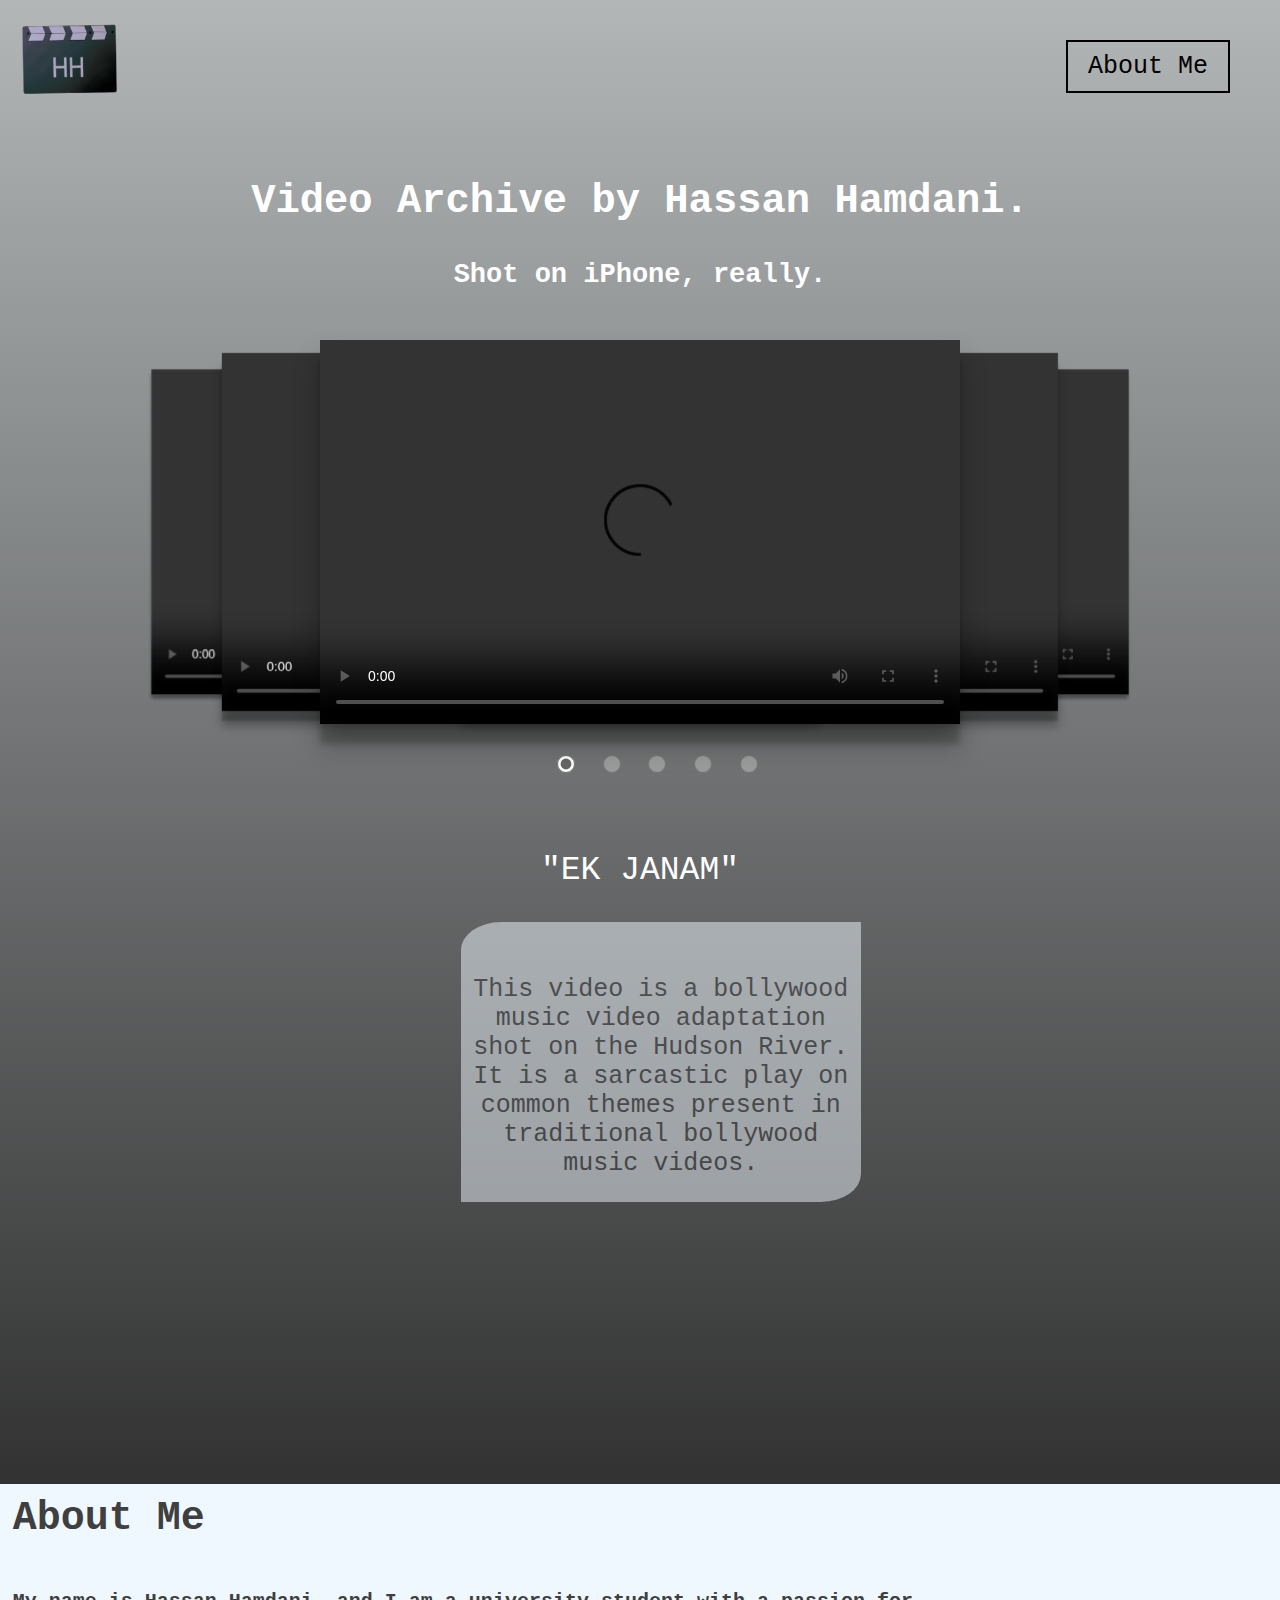
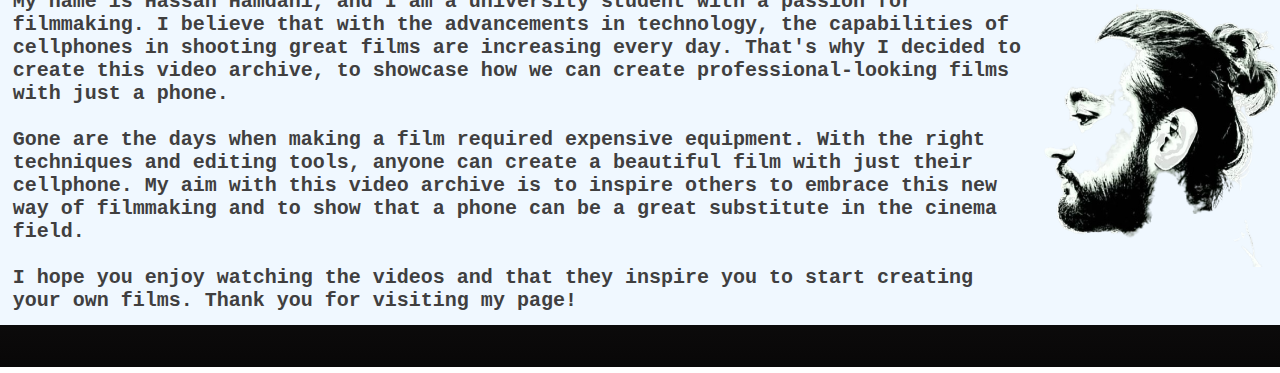
==== index.html @ 4ba4238a "rename" ====
<!DOCTYPE html>
<html lang="en">

<head>
<link rel="stylesheet" type="text/css" href="video.css">
<script src="vid.js"></script>
  <title>Cellphone Cinema</title>

</head>
<body>

  <a name="top"></a>

    <!-- add a logo in the top left corner -->
      <div class="logo" style="position: fixed; left: 20px; top: 20px; transform: rotate(-1deg);">
        <a href="#top">
          <img src="logo.png" alt="logo" style="width: 100px; height: 80px;">
        </a>
      </div>
      

    <!-- add an about me button in the top right corner opposite to the logo -->
    <div class="about-me">
        <a href="#about-section" class="hoverbutton" style="text-decoration: none; color: black; font-size: 25px; margin-right: 50px; margin-top: -10px; float: right;  border: 2px solid black ;padding: 10px 20px;">About Me</a>
    </div>
    <!-- put a heading above the slider -->
    <div class="heading">
        <h2 style="padding: 10%; padding-bottom: 0%;">Video Archive by Hassan Hamdani.</h2>
        <h4> Shot on iPhone, really.</h4>
    </div>



    

    
<!-- Create slider template with 5 slides-->
<section id="slider">
  <input type="radio" name="slider" id="s1" checked onclick="changeText('s1')">
  <input type="radio" name="slider" id="s2" onclick="changeText('s2')">
  <input type="radio" name="slider" id="s3" onclick="changeText('s3')">
  <input type="radio" name="slider" id="s4" onclick="changeText('s4')">
  <input type="radio" name="slider" id="s5" onclick="changeText('s5')">

  <!-- Put video within the slides -->
  <label for="s1" id="slide1">
    <video width = "100%" height = "100%" controls>
    <source src="video1.mp4" type="video/mp4">
    Your browser does not support the video tag.
    </video>
  </label>
  <label for="s2" id="slide2">    
    <video width = "100%" height = "100%" controls>
    <source src="video2.mp4" type="video/mp4">
    Your browser does not support the video tag.
    </video></label>
  <label for="s3" id="slide3">
    <video width = "100%" height = "100%" controls>
        <source src="vide3.mp4" type="video/mp4">
        Your browser does not support the video tag.
        </video>
  </label>
  <label for="s4" id="slide4">
    <video width = "100%" height = "100%" controls>
        <source src="video4.mp4" type="video/mp4">
        Your browser does not support the video tag.
        </video>
  </label>
  <label for="s5" id="slide5">
    <video width = "100%" height = "100%" controls>
        <source src="video5.mp4" type="video/mp4">
        Your browser does not support the video tag.
        </video>
  </label>
</section>

<!-- Put a video decription in a text box below the video that changes depending on which video is being viewed -->
<div class="video-description">
    <h3 id="header">"EK JANAM"</h3>
    <p style="height: 280px; width:400px; align-content: center; background-color: aliceblue; margin-left: 36%; opacity: 50%;" id="legend"><br> This video is a bollywood music video adaptation <br> shot on the Hudson River. It is a sarcastic play on <br> common themes present in traditional bollywood <br> music videos.</p>
</div>

<!-- Put a About me at the bottom of the page -->
<div id="about-section" class="about-me">
  <h2 style="height: 30%; width:100%; align-content: right; background-color: aliceblue; margin-top: 22%;">About Me</h2>
  <p style="height: 30%; width:100%; align-content: right; background-color: aliceblue; margin-top: 0%; opacity: 100%; flex:1;"> <img src="face.png" alt="My face" style="width: 250px; height: 300px;" id="hp"><br> My name is Hassan Hamdani, and I am a university student with a passion for filmmaking. I believe that with the advancements in technology, the capabilities of cellphones in shooting great films are increasing every day. That's why I decided to create this video archive, to showcase how we can create professional-looking films with just a phone. <br> <br> Gone are the days when making a film required expensive equipment. With the right techniques and editing tools, anyone can create a beautiful film with just their cellphone. My aim with this video archive is to inspire others to embrace this new way of filmmaking and to show that a phone can be a great substitute in the cinema field. <br> <br> I hope you enjoy watching the videos and that they inspire you to start creating your own films. Thank you for visiting my page! </p>
</div>

<div style="flex: 1;">
  
</div>


</body>
</html>
---- video.css ----
body {
margin: 0;
background-image: linear-gradient(rgb(178, 182, 183),rgb(8, 7, 7) );
font-family: monospace;
}

.heading {
text-align: center;
color: #fff;
margin: 50px 0;
font-size: 27px;

}


#slider {
position: relative;
width: 50%;
height: 30vw;
margin-left: 25%;
margin-top: 2%;
margin-bottom: 10%;
perspective: 1400px;
transform-style: preserve-3d;
}

input[type=radio] {
position: relative;
top: 108%;
left: 37%;
width: 18px;
height: 18px;
margin: 0 20px 0 0;
opacity: 0.3;
}


input[type=radio]:checked {
opacity: 1;
filter: grayscale(1)
}


#slider label {
position: absolute;
width: 100%; 
height: 100%;
top: 0;
display: flex;
align-items: center;
justify-content: center;
transition: transform 400ms ease;
}



/* Shadow element underneath the boxes */

/* Main */
#s1:checked ~ #slide1,
#s2:checked ~ #slide2,
#s3:checked ~ #slide3,
#s4:checked ~ #slide4,
#s5:checked ~ #slide5 {
box-shadow: 0 20px 26px rgba(0,0,0, 0.3), 0 20px 6px rgba(0,0,0, 0.2);
transform: translate3d(0%, 0, 0px);
}

/* Slide 2 */
#s1:checked ~ #slide2,
#s2:checked ~ #slide3,
#s3:checked ~ #slide4,
#s4:checked ~ #slide5,
#s5:checked ~ #slide1 {
box-shadow: 0 16px 10px rgba(0,0,0, 0.3), 0 10px 2px rgba(0,0,0, 0.2);
transform: translate3d(20%, 0, -100px);
}


/* Slide 4 */
#s1:checked ~ #slide3,
#s2:checked ~ #slide4,
#s3:checked ~ #slide5,
#s4:checked ~ #slide1,
#s5:checked ~ #slide2 {
box-shadow: 0 5px 4px rgba(0,0,0, 0.4);
transform: translate3d(40%, 0, -250px);
}

/* Slide 3 */
#s1:checked ~ #slide4,
#s2:checked ~ #slide5,
#s3:checked ~ #slide1,
#s4:checked ~ #slide2,
#s5:checked ~ #slide3 {
box-shadow: 0 5px 4px rgba(0,0,0, 0.4);
transform: translate3d(-40%, 0, -250px);
}

/* Slide 5 */
#s1:checked ~ #slide5,
#s2:checked ~ #slide1,
#s3:checked ~ #slide2,
#s4:checked ~ #slide3,
#s5:checked ~ #slide4 {
box-shadow: 0 16px 10px rgba(0,0,0, 0.3), 0 10px 2px rgba(0,0,0, 0.2);
transform: translate3d(-20%, 0, -100px);
}

.hoverbutton:hover{
  background-color: rgb(255, 255, 255);
  color: rgb(0, 0, 0);
  border: 1px solid rgb(0, 0, 0);

  font-size: 20px;

  font-family: monospace;
  padding: 10px;
  margin: 10px;
  cursor: pointer;
  transition: 0.5s;
}

/* About Us button*/
.about-me p{
  color:rgb(64, 63, 63);
  font-size: 20px;
  text-align: left;
  margin: 0;
  padding: 1%;
  font-weight: bold;
  font-family: monospace;


}

.about-me h2{
  color:rgb(64, 63, 63);
  font-size: 40px;
  margin: 0;
  padding: 1%;
  font-weight: bold;
  font-family: monospace;
  margin-top: 15%;
  margin-right: 5%;

}

  .video-description p {
    color: rgb(64, 63, 63);
    text-align: center;
    font-size: 25px;
    border-top-left-radius: 10%;
    border-bottom-right-radius: 10%;
  }

  .video-description h3 {
    color: rgb(255, 255, 255);
    text-align: center;
    font-size: 33px;
    font-weight: normal;
  }

  #hp  {
    float: right;    
     margin: 0 10px 100px 5px;
    }
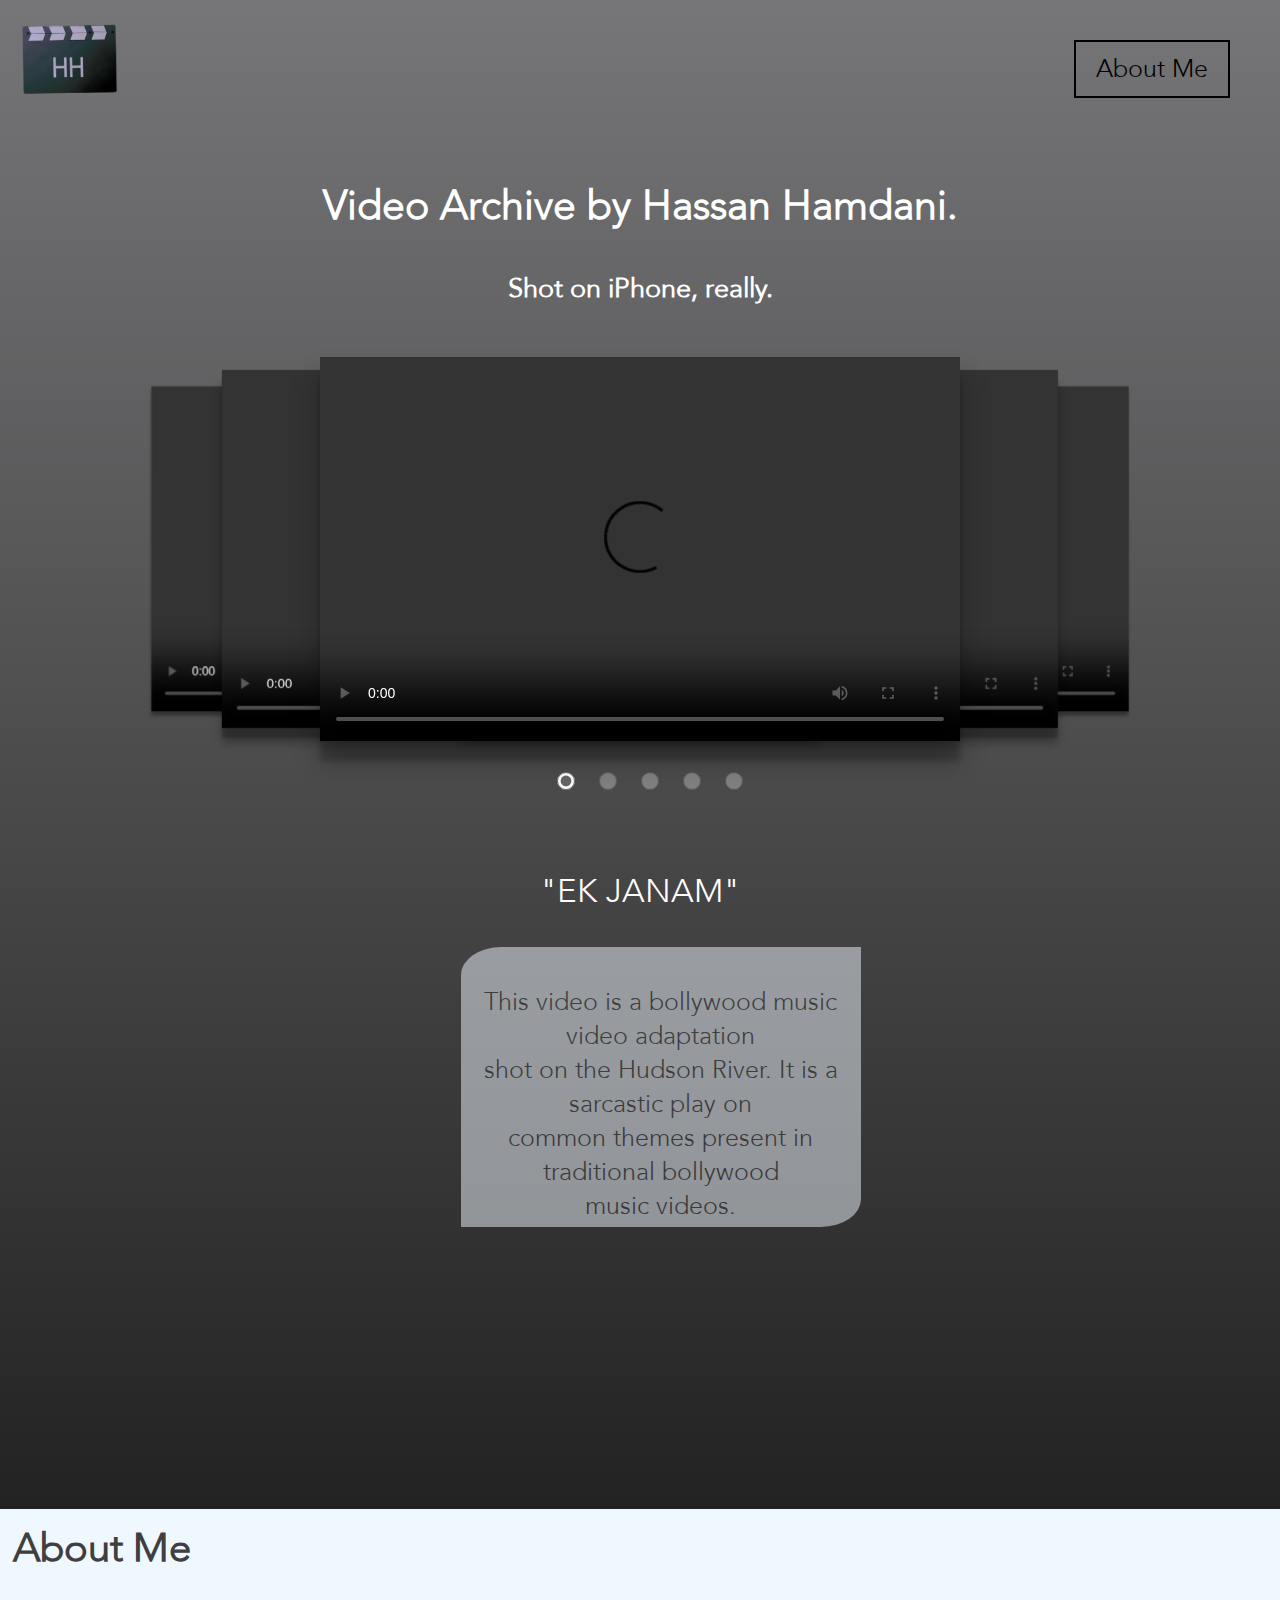
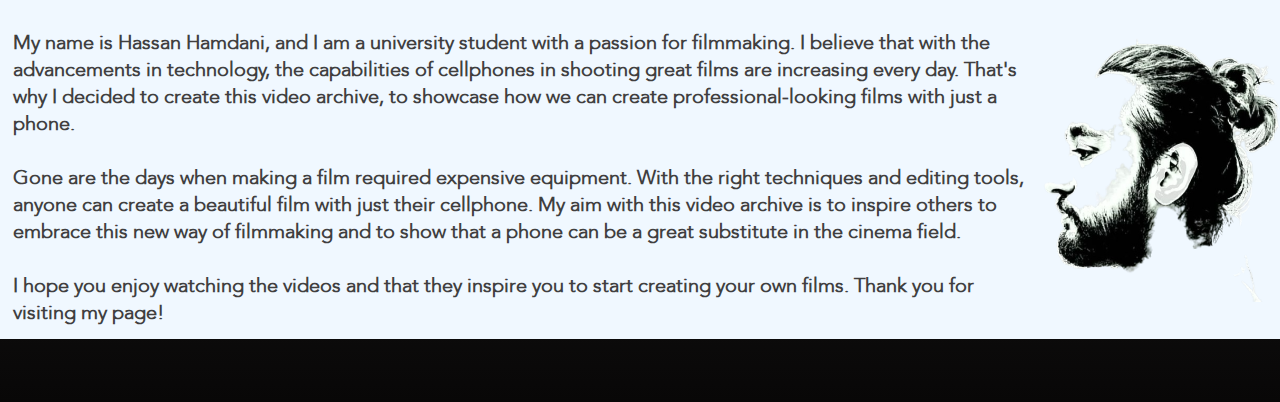
==== commit 61bb1f88: "Edits" ====
--- a/index.html
+++ b/index.html
@@ -25,7 +25,7 @@
     </div>
     <!-- put a heading above the slider -->
     <div class="heading">
-        <h2 style="padding: 10%; padding-bottom: 0%;">Video Archive by Hassan Hamdani.</h2>
+        <h2 style="padding: 10%; padding-bottom: 0%; font-weight: bolder;">Video Archive by Hassan Hamdani.</h2>
         <h4> Shot on iPhone, really.</h4>
     </div>
 
@@ -56,7 +56,7 @@
     </video></label>
   <label for="s3" id="slide3">
     <video width = "100%" height = "100%" controls>
-        <source src="vide3.mp4" type="video/mp4">
+        <source src="video3.mp4" type="video/mp4">
         Your browser does not support the video tag.
         </video>
   </label>
--- a/video.css
+++ b/video.css
@@ -1,8 +1,12 @@
+@font-face {
+  font-family: Avenir;
+  src: url(Fonts.ttf);
+}
 
 body {
 margin: 0;
-background-image: linear-gradient(rgb(178, 182, 183),rgb(8, 7, 7) );
-font-family: monospace;
+background-image: linear-gradient(rgb(118, 118, 120),rgb(8, 7, 7) );
+font-family: Avenir;
 }
 
 .heading {
@@ -115,7 +119,7 @@
 
   font-size: 20px;
 
-  font-family: monospace;
+  font-family: Avenir;
   padding: 10px;
   margin: 10px;
   cursor: pointer;
@@ -130,7 +134,7 @@
   margin: 0;
   padding: 1%;
   font-weight: bold;
-  font-family: monospace;
+  font-family: Avenir;
 
 
 }
@@ -141,7 +145,7 @@
   margin: 0;
   padding: 1%;
   font-weight: bold;
-  font-family: monospace;
+  font-family: Avenir;
   margin-top: 15%;
   margin-right: 5%;
 
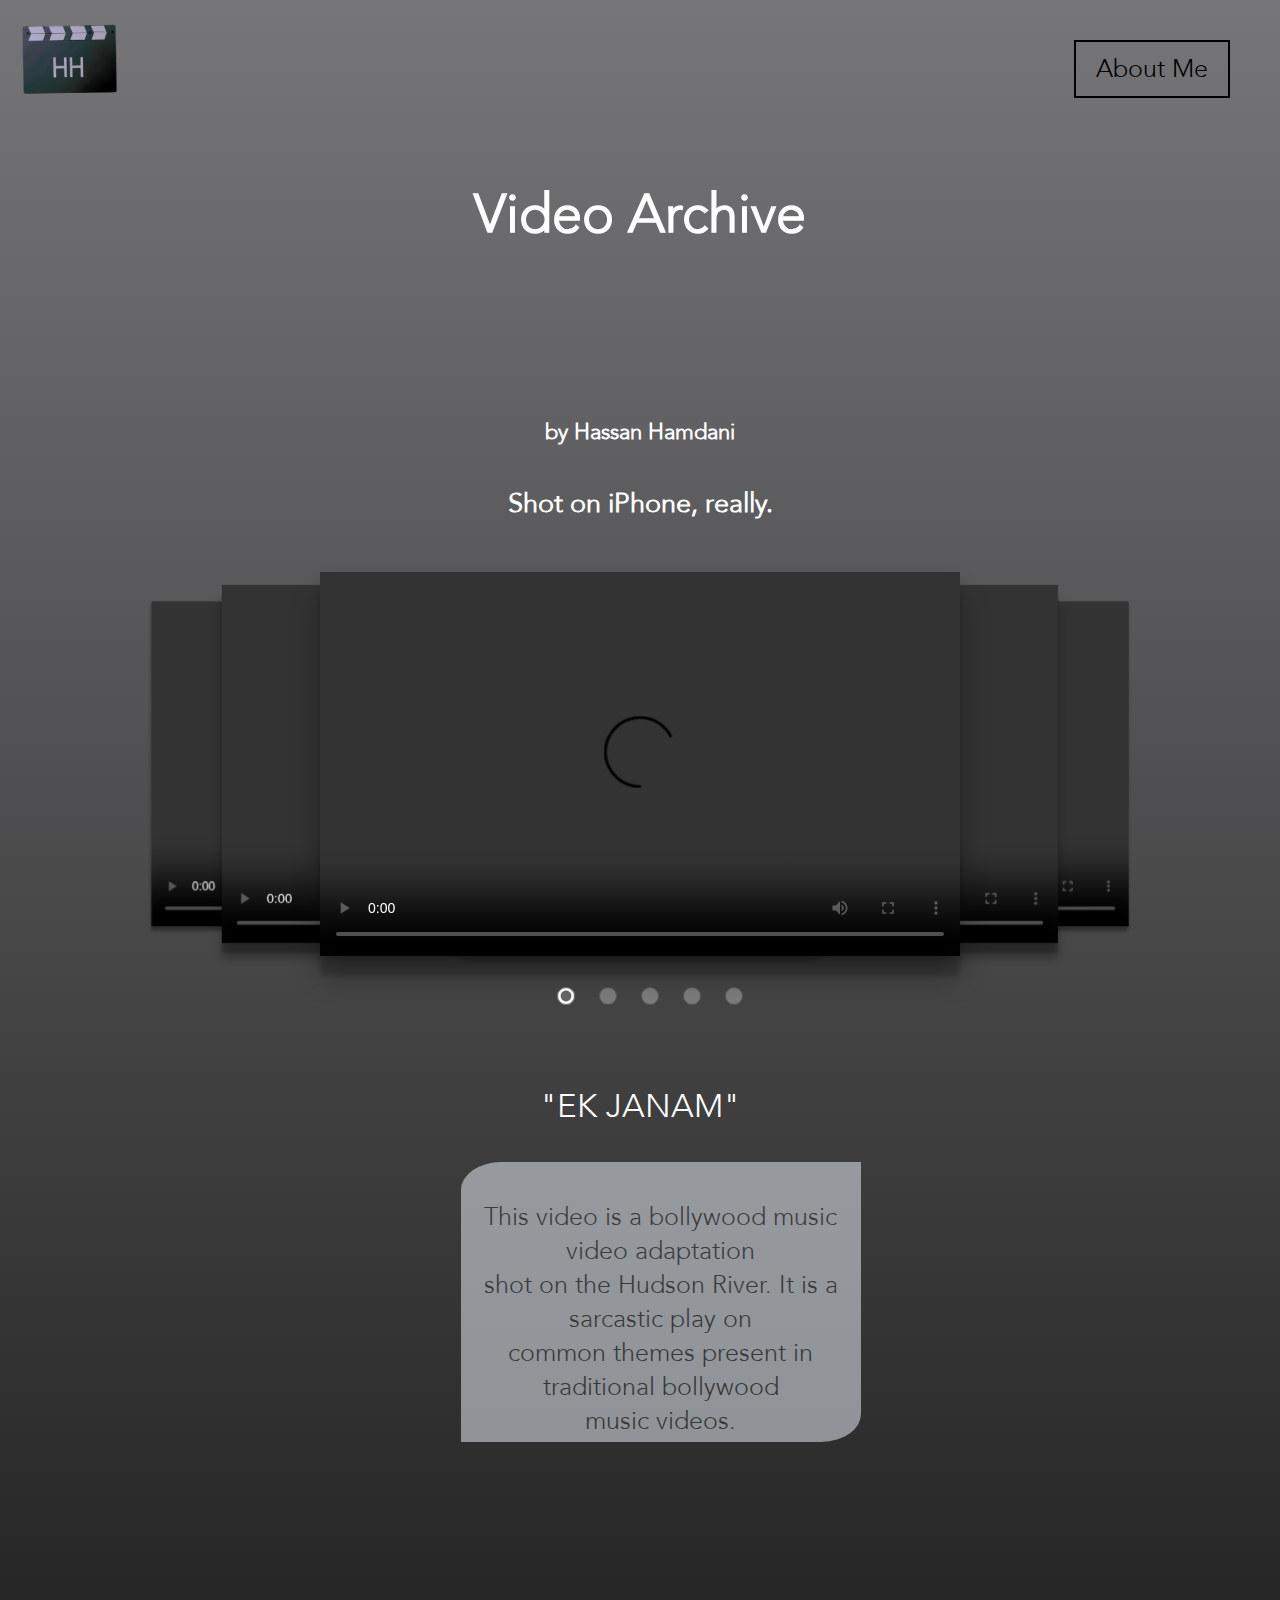
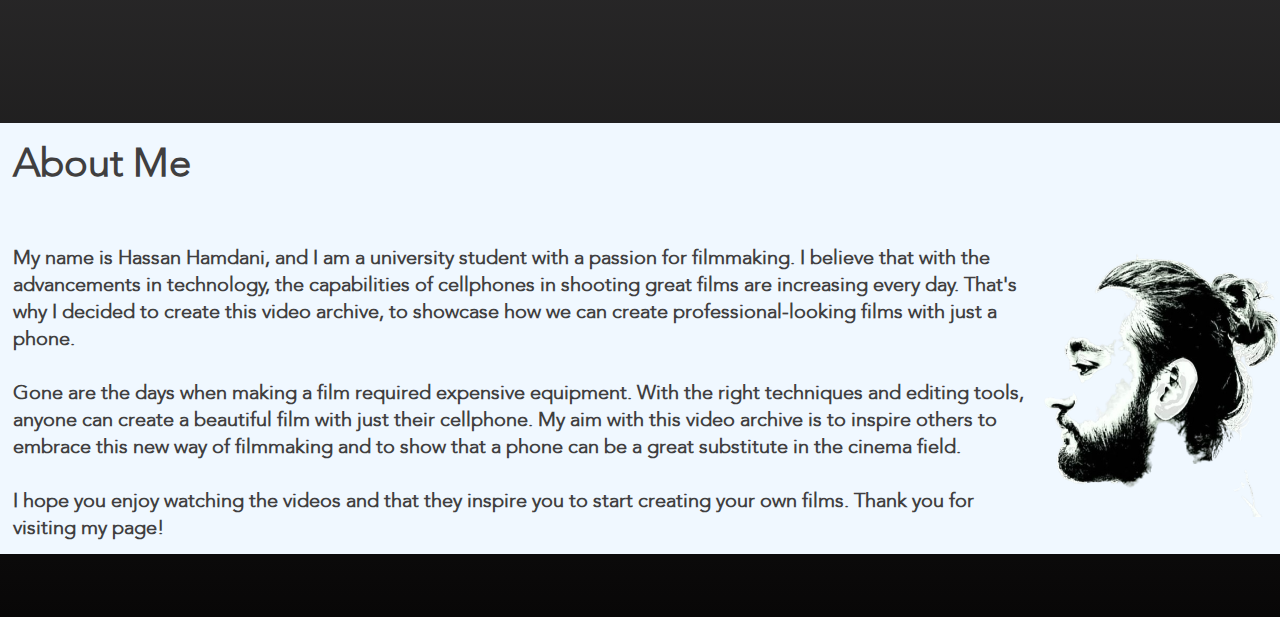
==== commit eb1a6fd3: "Update index.html" ====
--- a/index.html
+++ b/index.html
@@ -25,7 +25,8 @@
     </div>
     <!-- put a heading above the slider -->
     <div class="heading">
-        <h2 style="padding: 10%; padding-bottom: 0%; font-weight: bolder;">Video Archive by Hassan Hamdani.</h2>
+        <h1 style="padding: 10%; padding-bottom: 0%; font-weight: bolder;">Video Archive</h1>
+      <h5  style="padding: 10%; padding-bottom: 0%;" > by Hassan Hamdani</h5>
         <h4> Shot on iPhone, really.</h4>
     </div>
 
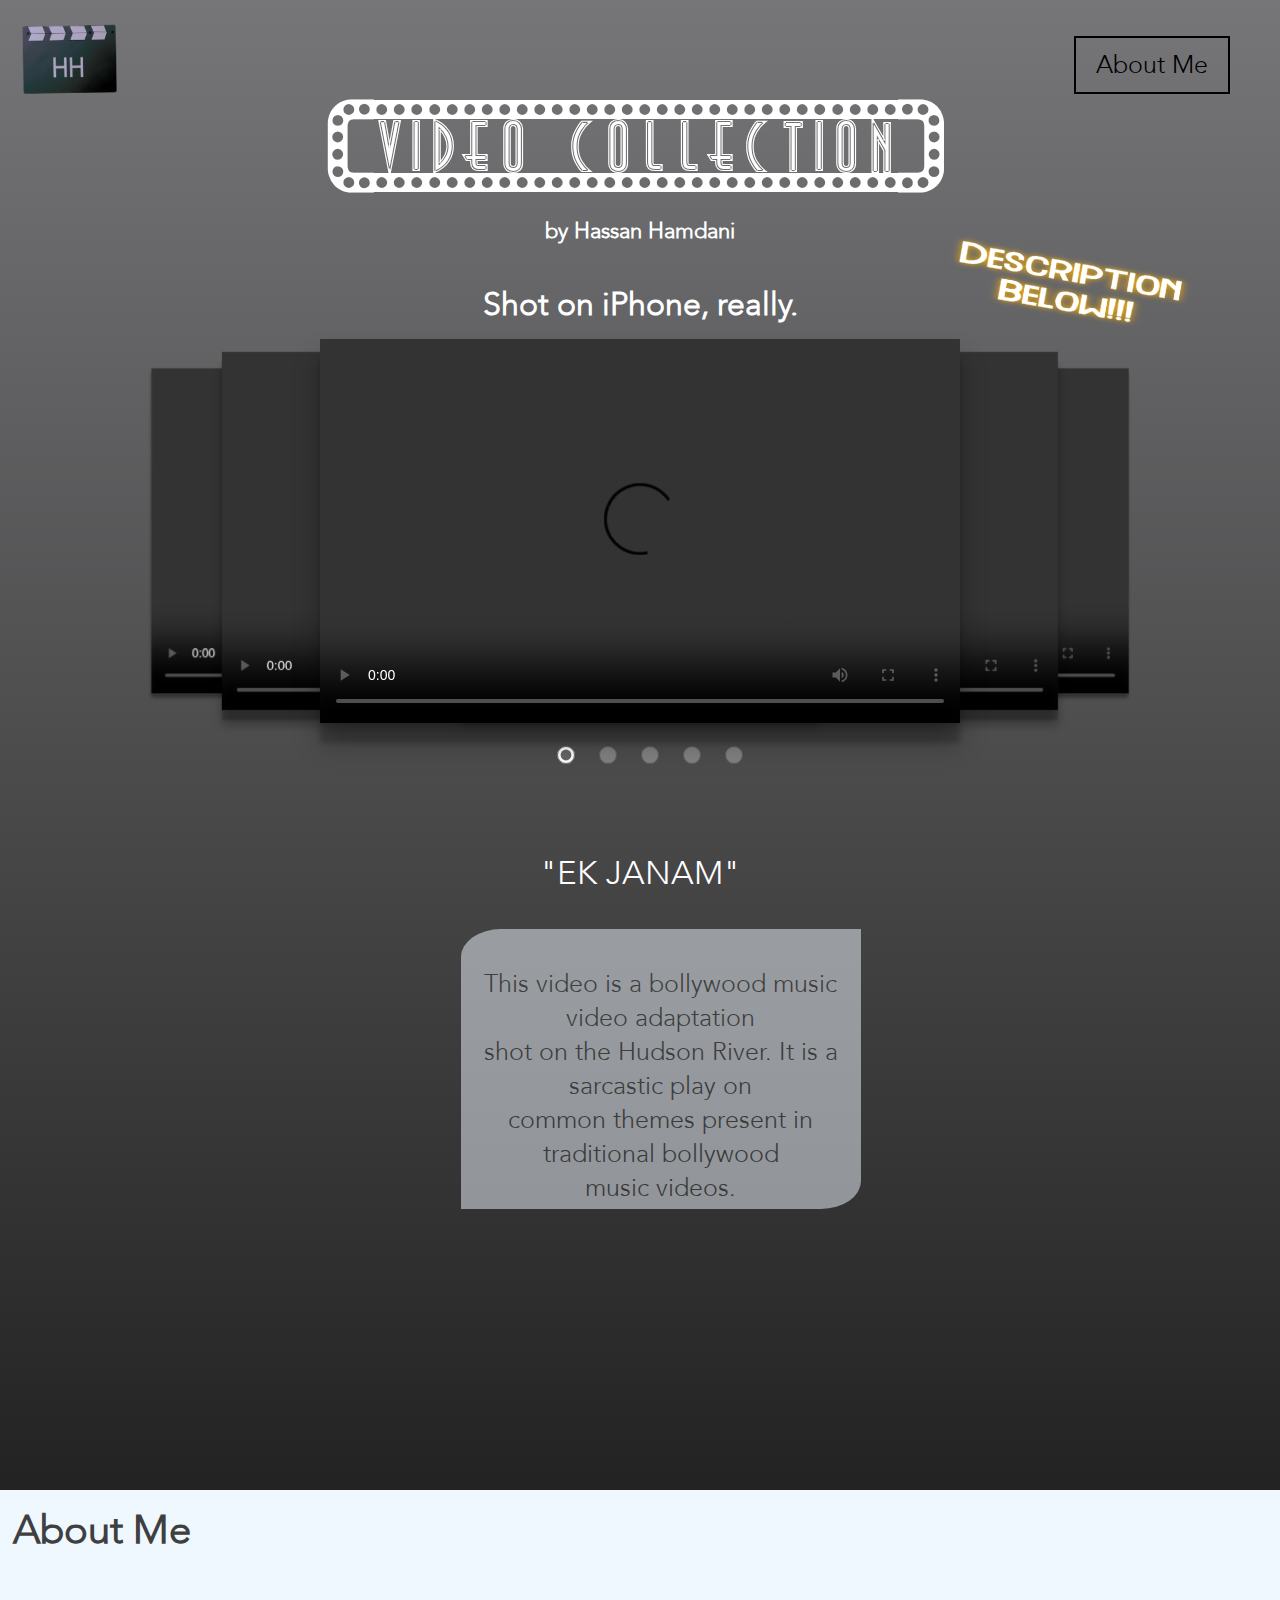
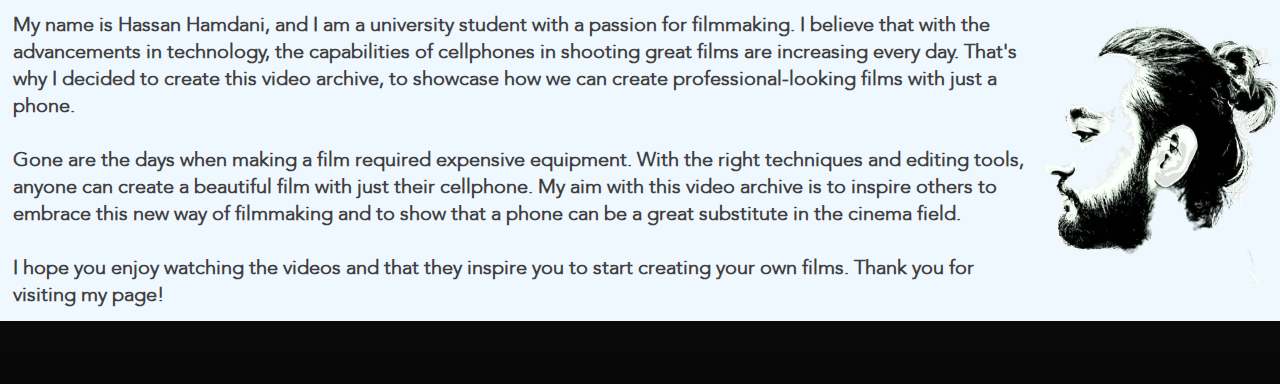
==== commit 1d094dcb: "Add files via upload" ====
--- a/index.html
+++ b/index.html
@@ -21,15 +21,43 @@
 
     <!-- add an about me button in the top right corner opposite to the logo -->
     <div class="about-me">
-        <a href="#about-section" class="hoverbutton" style="text-decoration: none; color: black; font-size: 25px; margin-right: 50px; margin-top: -10px; float: right;  border: 2px solid black ;padding: 10px 20px;">About Me</a>
+        <a href="#about-section" class="hoverbutton" style="text-decoration: none; color: black; font-size: 25px; margin-right: 50px; margin-top: 50px; float: right;  border: 2px solid black ;padding: 10px 20px;">About Me</a>
     </div>
     <!-- put a heading above the slider -->
     <div class="heading">
-        <h1 style="padding: 10%; padding-bottom: 0%; font-weight: bolder;">Video Archive</h1>
-      <h5  style="padding: 10%; padding-bottom: 0%;" > by Hassan Hamdani</h5>
-        <h4> Shot on iPhone, really.</h4>
+        <h1 style="padding: 9%; padding-bottom: 0%; margin-bottom: -1%;">[Video_Collection]</h1>
+        <h5 style="padding-bottom: 0%;">by Hassan Hamdani</h5>
+        <h3 style="margin-bottom: -3%;"> Shot on iPhone, really.</h3>
     </div>
 
+    <!-- put text with an arrow on the left side of the slide, and make it fade out in 5 seconds-->
+
+      <!-- Add below.png image to the top right of the screen, with a 30 degree angle-->
+      <div class="fade" style="position: fixed; right: 40px; top: 160px; transform: rotate(10deg);">
+          <img src="below.png" style="width: 350px; height: 300px;">
+      </div>
+
+    <script type="text/javascript">
+      var opacity=0;
+      var intervalID=0;
+      window.onload=fadeout;
+          function fadeout(){
+              setInterval(hide, 200);
+          }
+      function hide(){
+          var body=document.getElementsByID("fade");
+          opacity =
+      Number(window.getComputedStyle(body).getPropertyValue("opacity"))
+        
+              if(opacity>0){
+                  opacity=opacity-0.1;
+                          body.style.opacity=opacity
+              }
+              else{
+                  clearInterval(intervalID);
+              }
+          }
+  </script>
 
 
     
@@ -87,10 +115,6 @@
   <p style="height: 30%; width:100%; align-content: right; background-color: aliceblue; margin-top: 0%; opacity: 100%; flex:1;"> <img src="face.png" alt="My face" style="width: 250px; height: 300px;" id="hp"><br> My name is Hassan Hamdani, and I am a university student with a passion for filmmaking. I believe that with the advancements in technology, the capabilities of cellphones in shooting great films are increasing every day. That's why I decided to create this video archive, to showcase how we can create professional-looking films with just a phone. <br> <br> Gone are the days when making a film required expensive equipment. With the right techniques and editing tools, anyone can create a beautiful film with just their cellphone. My aim with this video archive is to inspire others to embrace this new way of filmmaking and to show that a phone can be a great substitute in the cinema field. <br> <br> I hope you enjoy watching the videos and that they inspire you to start creating your own films. Thank you for visiting my page! </p>
 </div>
 
-<div style="flex: 1;">
-  
-</div>
-
 
 </body>
 </html>
--- a/video.css
+++ b/video.css
@@ -2,6 +2,19 @@
   font-family: Avenir;
   src: url(Fonts.ttf);
 }
+@font-face {
+  font-family: Underground;
+  src: url(UndergroundNF.ttf);
+}
+@font-face {
+  font-family: Carn;
+  src: url(Carnevalee\ Freakshow.ttf);
+}
+@font-face {
+  font-family: Showtime;
+  src: url(Showtime-R9Ke.ttf);
+}
+
 
 body {
 margin: 0;
@@ -15,6 +28,16 @@
 margin: 50px 0;
 font-size: 27px;
 
+}
+
+.heading h1{
+  font-size: 70px;
+  font-family: Showtime;
+  color: rgb(255, 255, 255);
+  margin: 0;
+  padding: 0;
+  margin-top: -5%;
+  margin-bottom: 5%;
 }
 
 
@@ -31,7 +54,7 @@
 
 input[type=radio] {
 position: relative;
-top: 108%;
+top: 106%;
 left: 37%;
 width: 18px;
 height: 18px;
@@ -172,4 +195,45 @@
     }
 
 
+    /* create a fadeout animation where the .fade disappears completely after 10 seconds */
+    .fade {
+      animation: fadeout 10s;
+      animation-fill-mode: forwards;
+      -moz-animation: fadeout 10s; /* Firefox */
+      -moz-animation-fill-mode: forwards;
+      -webkit-animation: fadeout 10s; /* Safari and Chrome */
+      -webkit-animation-fill-mode: forwards;
+      -o-animation: fadeout 10s; /* Opera */
+      -o-animation-fill-mode: forwards;
+    }
+
+    /* create the keyframe that will fade out the .fade element */
+    @keyframes fadeout {
+      from { opacity: 1; }
+      to   { opacity: 0; }
+    }
+
+    /* Firefox */
+    @-moz-keyframes fadeout {
+      from { opacity: 1; }
+      to   { opacity: 0; }
+    }
+
+    /* Safari and Chrome */
+    @-webkit-keyframes fadeout {
+      from { opacity: 1; }
+      to   { opacity: 0; }
+    }
+
+    /* Opera */
+    @-o-keyframes fadeout {
+      from { opacity: 1; }
+      to   { opacity: 0; }
+    }
+
+
   
+
+
+
+  
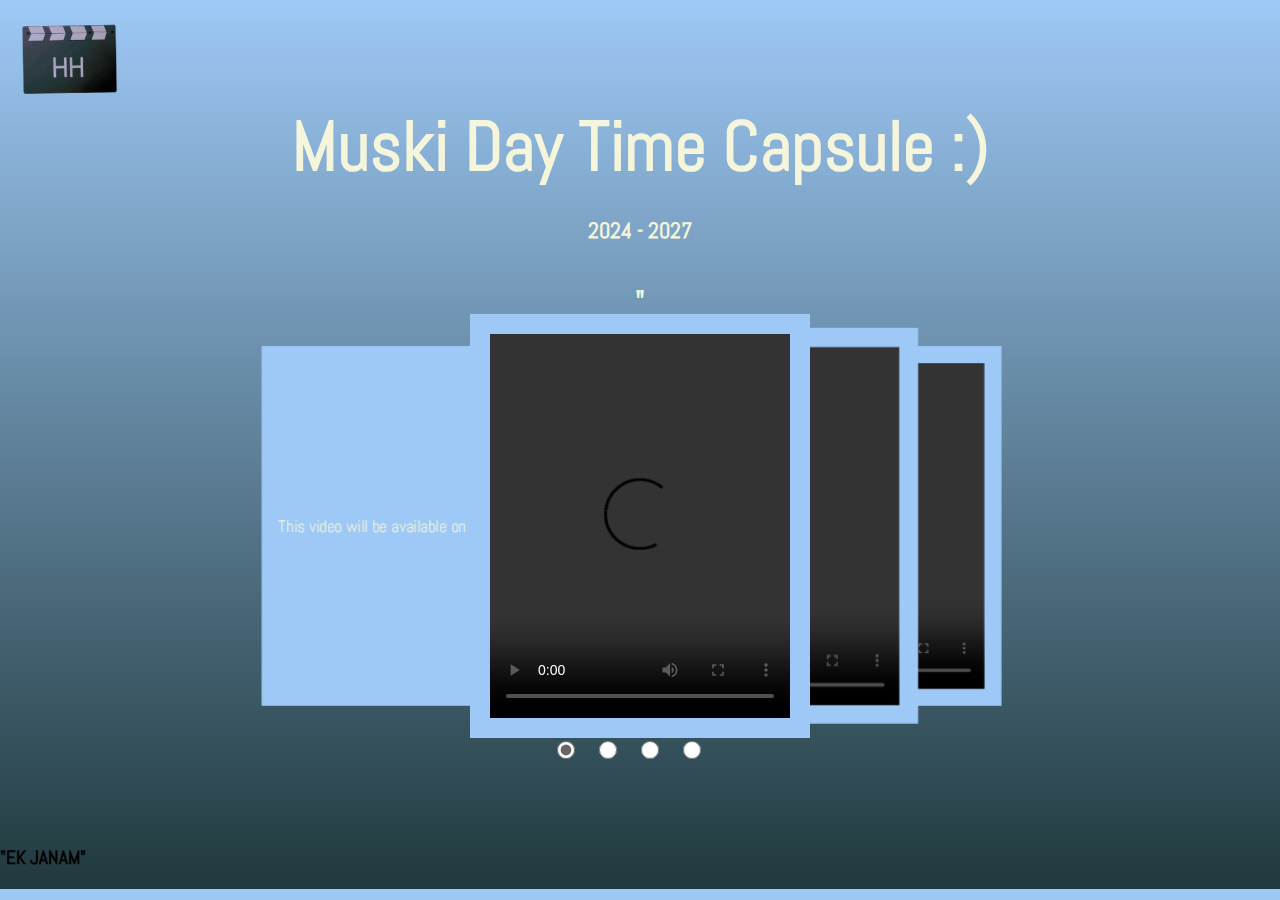
==== commit 74828d56: "updates" ====
--- a/index.html
+++ b/index.html
@@ -4,7 +4,7 @@
 <head>
 <link rel="stylesheet" type="text/css" href="video.css">
 <script src="vid.js"></script>
-  <title>Cellphone Cinema</title>
+  <title>Muski Day</title>
 
 </head>
 <body>
@@ -18,24 +18,13 @@
         </a>
       </div>
       
-
-    <!-- add an about me button in the top right corner opposite to the logo -->
-    <div class="about-me">
-        <a href="#about-section" class="hoverbutton" style="text-decoration: none; color: black; font-size: 25px; margin-right: 50px; margin-top: 50px; float: right;  border: 2px solid black ;padding: 10px 20px;">About Me</a>
-    </div>
     <!-- put a heading above the slider -->
     <div class="heading">
-        <h1 style="padding: 9%; padding-bottom: 0%; margin-bottom: -1%;">[Video_Collection]</h1>
-        <h5 style="padding-bottom: 0%;">by Hassan Hamdani</h5>
-        <h3 style="margin-bottom: -3%;"> Shot on iPhone, really.</h3>
+        <h1 style="padding: 9%; padding-bottom: 0%; margin-bottom: -1%;">Muski Day Time Capsule :)</h1>
+        <h5 style="padding-bottom: 0%;">2024 - 2027</h5>
+        <h3 style="margin-bottom: -3%;"> " </h3>
     </div>
-
-    <!-- put text with an arrow on the left side of the slide, and make it fade out in 5 seconds-->
-
-      <!-- Add below.png image to the top right of the screen, with a 30 degree angle-->
-      <div class="fade" style="position: fixed; right: 40px; top: 160px; transform: rotate(10deg);">
-          <img src="below.png" style="width: 350px; height: 300px;">
-      </div>
+  
 
     <script type="text/javascript">
       var opacity=0;
@@ -59,60 +48,40 @@
           }
   </script>
 
-
-    
-
-    
+ 
 <!-- Create slider template with 5 slides-->
 <section id="slider">
   <input type="radio" name="slider" id="s1" checked onclick="changeText('s1')">
   <input type="radio" name="slider" id="s2" onclick="changeText('s2')">
   <input type="radio" name="slider" id="s3" onclick="changeText('s3')">
   <input type="radio" name="slider" id="s4" onclick="changeText('s4')">
-  <input type="radio" name="slider" id="s5" onclick="changeText('s5')">
 
   <!-- Put video within the slides -->
   <label for="s1" id="slide1">
-    <video width = "100%" height = "100%" controls>
-    <source src="video1.mp4" type="video/mp4">
-    Your browser does not support the video tag.
-    </video>
-  </label>
-  <label for="s2" id="slide2">    
-    <video width = "100%" height = "100%" controls>
-    <source src="video2.mp4" type="video/mp4">
-    Your browser does not support the video tag.
-    </video></label>
-  <label for="s3" id="slide3">
-    <video width = "100%" height = "100%" controls>
-        <source src="video3.mp4" type="video/mp4">
-        Your browser does not support the video tag.
-        </video>
-  </label>
-  <label for="s4" id="slide4">
-    <video width = "100%" height = "100%" controls>
-        <source src="video4.mp4" type="video/mp4">
-        Your browser does not support the video tag.
-        </video>
-  </label>
-  <label for="s5" id="slide5">
-    <video width = "100%" height = "100%" controls>
-        <source src="video5.mp4" type="video/mp4">
-        Your browser does not support the video tag.
-        </video>
-  </label>
+    <div id="video1container">
+        <p>This video will be available on June 15, 2024.</p>
+    </div>
+</label>
+  <label for="s2" id="slide2">
+    <div id="video2container">
+        <p>This video will be available on June 15, 2025.</p>
+    </div>
+</label>
+<label for="s3" id="slide3">
+    <div id="video3container">
+        <p>This video will be available on June 15, 2026.</p>
+    </div>
+</label>
+<label for="s4" id="slide4">
+    <div id="video4container">
+        <p>This video will be available on June 15, 2027.</p>
+    </div>
+</label>
 </section>
 
 <!-- Put a video decription in a text box below the video that changes depending on which video is being viewed -->
 <div class="video-description">
     <h3 id="header">"EK JANAM"</h3>
-    <p style="height: 280px; width:400px; align-content: center; background-color: aliceblue; margin-left: 36%; opacity: 50%;" id="legend"><br> This video is a bollywood music video adaptation <br> shot on the Hudson River. It is a sarcastic play on <br> common themes present in traditional bollywood <br> music videos.</p>
-</div>
-
-<!-- Put a About me at the bottom of the page -->
-<div id="about-section" class="about-me">
-  <h2 style="height: 30%; width:100%; align-content: right; background-color: aliceblue; margin-top: 22%;">About Me</h2>
-  <p style="height: 30%; width:100%; align-content: right; background-color: aliceblue; margin-top: 0%; opacity: 100%; flex:1;"> <img src="face.png" alt="My face" style="width: 250px; height: 300px;" id="hp"><br> My name is Hassan Hamdani, and I am a university student with a passion for filmmaking. I believe that with the advancements in technology, the capabilities of cellphones in shooting great films are increasing every day. That's why I decided to create this video archive, to showcase how we can create professional-looking films with just a phone. <br> <br> Gone are the days when making a film required expensive equipment. With the right techniques and editing tools, anyone can create a beautiful film with just their cellphone. My aim with this video archive is to inspire others to embrace this new way of filmmaking and to show that a phone can be a great substitute in the cinema field. <br> <br> I hope you enjoy watching the videos and that they inspire you to start creating your own films. Thank you for visiting my page! </p>
 </div>
 
 
--- a/video.css
+++ b/video.css
@@ -1,30 +1,17 @@
 @font-face {
-  font-family: Avenir;
-  src: url(Fonts.ttf);
+  font-family: Abel;
+  src: url(Abel-Regular.ttf);
 }
-@font-face {
-  font-family: Underground;
-  src: url(UndergroundNF.ttf);
-}
-@font-face {
-  font-family: Carn;
-  src: url(Carnevalee\ Freakshow.ttf);
-}
-@font-face {
-  font-family: Showtime;
-  src: url(Showtime-R9Ke.ttf);
-}
-
 
 body {
 margin: 0;
-background-image: linear-gradient(rgb(118, 118, 120),rgb(8, 7, 7) );
-font-family: Avenir;
+background-image: linear-gradient(#9EC9F6,rgba(32, 57, 61, 1) );
+font-family: Abel;
 }
 
 .heading {
 text-align: center;
-color: #fff;
+color: #F5F5DC;
 margin: 50px 0;
 font-size: 27px;
 
@@ -32,8 +19,8 @@
 
 .heading h1{
   font-size: 70px;
-  font-family: Showtime;
-  color: rgb(255, 255, 255);
+  font-family: Abel;
+  color: #F5F5DC;
   margin: 0;
   padding: 0;
   margin-top: -5%;
@@ -59,7 +46,7 @@
 width: 18px;
 height: 18px;
 margin: 0 20px 0 0;
-opacity: 0.3;
+/* opacity: 0.3; */
 }
 
 
@@ -80,60 +67,58 @@
 transition: transform 400ms ease;
 }
 
+#video1container, #video2container, #video3container, #video4container {
+  display: flex;
+  align-items: center; /* Centers the content vertically */
+  justify-content: center; /* Centers the content horizontally */
+  height: 100%; /* Takes full height of the parent */
+  color: #F5F5DC; /* Light color for visibility */
+  font-size: 20px; /* Makes text larger and easier to read */
+  text-align: center; /* Ensures text is centered if it wraps to multiple lines */
+  padding: 20px; /* Adds space around the text */
+  background-color: #9EC9F6;
+}
+
+p {
+  margin: 0; /* Removes default margin from paragraph elements */
+}
 
 
 /* Shadow element underneath the boxes */
 
-/* Main */
+/* Main Slide - Bring to the front and center */
 #s1:checked ~ #slide1,
 #s2:checked ~ #slide2,
 #s3:checked ~ #slide3,
-#s4:checked ~ #slide4,
-#s5:checked ~ #slide5 {
-box-shadow: 0 20px 26px rgba(0,0,0, 0.3), 0 20px 6px rgba(0,0,0, 0.2);
-transform: translate3d(0%, 0, 0px);
+#s4:checked ~ #slide4 {
+    transform: translate3d(0%, 0, 0px);
 }
 
-/* Slide 2 */
+/* Slide 2 - Position to the right and slightly back */
 #s1:checked ~ #slide2,
 #s2:checked ~ #slide3,
 #s3:checked ~ #slide4,
-#s4:checked ~ #slide5,
-#s5:checked ~ #slide1 {
-box-shadow: 0 16px 10px rgba(0,0,0, 0.3), 0 10px 2px rgba(0,0,0, 0.2);
-transform: translate3d(20%, 0, -100px);
+#s4:checked ~ #slide1 {
+    transform: translate3d(20%, 0, -100px);
+}
+
+/* Slide 3 - Position further to the right and further back */
+#s1:checked ~ #slide3,
+#s2:checked ~ #slide4,
+#s3:checked ~ #slide1,
+#s4:checked ~ #slide2 {
+    transform: translate3d(40%, 0, -250px);
+}
+
+/* Slide 4 - Position to the left and further back (mirroring Slide 3's behavior) */
+#s1:checked ~ #slide4,
+#s2:checked ~ #slide1,
+#s3:checked ~ #slide2,
+#s4:checked ~ #slide3 {
+    transform: translate3d(-40%, 0, -250px);
 }
 
 
-/* Slide 4 */
-#s1:checked ~ #slide3,
-#s2:checked ~ #slide4,
-#s3:checked ~ #slide5,
-#s4:checked ~ #slide1,
-#s5:checked ~ #slide2 {
-box-shadow: 0 5px 4px rgba(0,0,0, 0.4);
-transform: translate3d(40%, 0, -250px);
-}
-
-/* Slide 3 */
-#s1:checked ~ #slide4,
-#s2:checked ~ #slide5,
-#s3:checked ~ #slide1,
-#s4:checked ~ #slide2,
-#s5:checked ~ #slide3 {
-box-shadow: 0 5px 4px rgba(0,0,0, 0.4);
-transform: translate3d(-40%, 0, -250px);
-}
-
-/* Slide 5 */
-#s1:checked ~ #slide5,
-#s2:checked ~ #slide1,
-#s3:checked ~ #slide2,
-#s4:checked ~ #slide3,
-#s5:checked ~ #slide4 {
-box-shadow: 0 16px 10px rgba(0,0,0, 0.3), 0 10px 2px rgba(0,0,0, 0.2);
-transform: translate3d(-20%, 0, -100px);
-}
 
 .hoverbutton:hover{
   background-color: rgb(255, 255, 255);
@@ -148,46 +133,6 @@
   cursor: pointer;
   transition: 0.5s;
 }
-
-/* About Us button*/
-.about-me p{
-  color:rgb(64, 63, 63);
-  font-size: 20px;
-  text-align: left;
-  margin: 0;
-  padding: 1%;
-  font-weight: bold;
-  font-family: Avenir;
-
-
-}
-
-.about-me h2{
-  color:rgb(64, 63, 63);
-  font-size: 40px;
-  margin: 0;
-  padding: 1%;
-  font-weight: bold;
-  font-family: Avenir;
-  margin-top: 15%;
-  margin-right: 5%;
-
-}
-
-  .video-description p {
-    color: rgb(64, 63, 63);
-    text-align: center;
-    font-size: 25px;
-    border-top-left-radius: 10%;
-    border-bottom-right-radius: 10%;
-  }
-
-  .video-description h3 {
-    color: rgb(255, 255, 255);
-    text-align: center;
-    font-size: 33px;
-    font-weight: normal;
-  }
 
   #hp  {
     float: right;    
